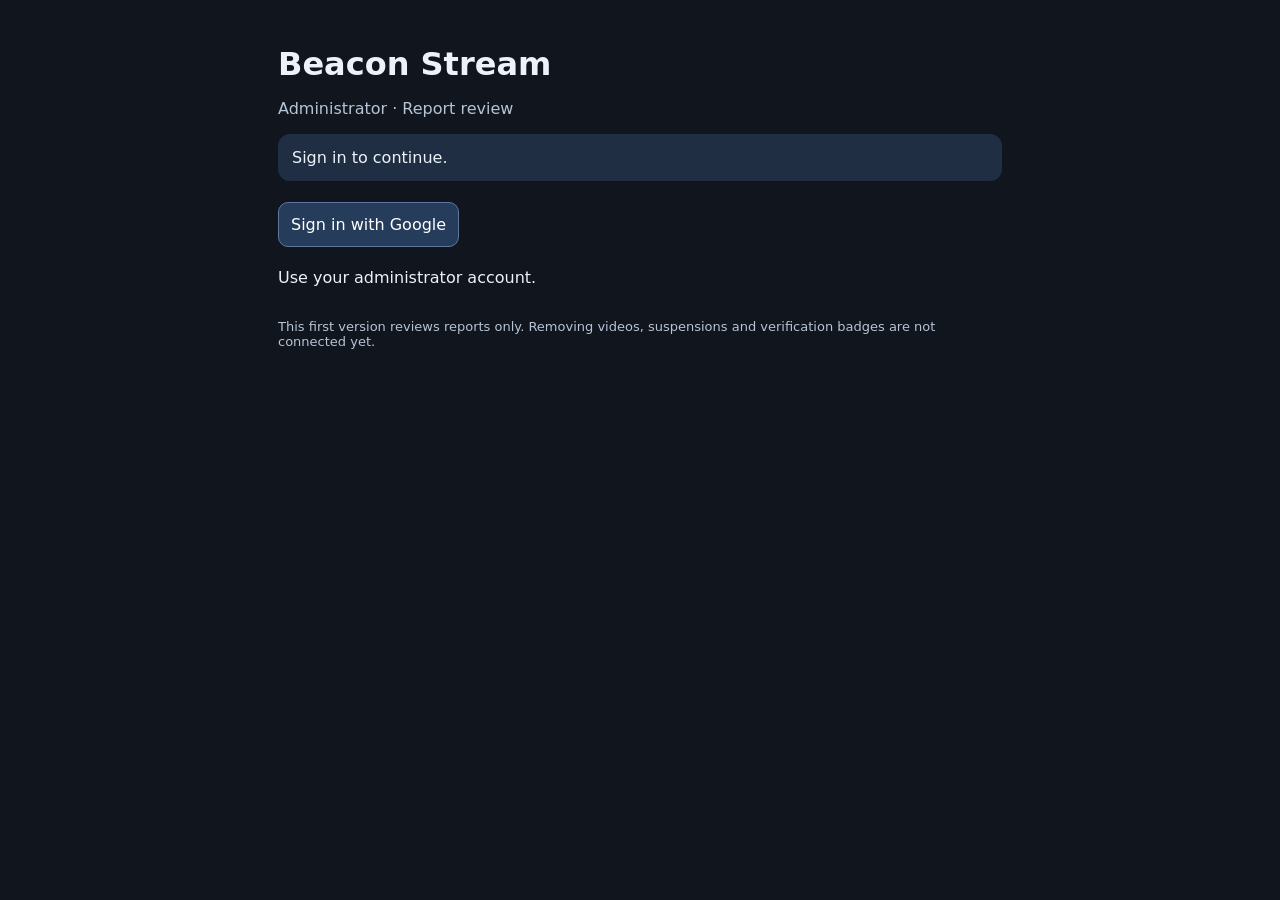
==== admin/index.html @ 2f2597f3 "Publish administrator dashboard entry page" ====
<!doctype html><html lang="en"><head><meta charset="UTF-8"><meta name="viewport" content="width=device-width,initial-scale=1"><title>Beacon Admin</title>  <script type="module" src="./assets/loader.js"></script>
  <link rel="stylesheet" crossorigin href="./assets/index-D8oZhQP5.css">
</head><body><main><header><h1>Beacon Stream</h1><p>Administrator · Report review</p></header><p id="status" role="status">Checking session…</p><section id="login" hidden><button id="google">Sign in with Google</button><p>Use your administrator account.</p></section><section id="panel" hidden><div class="bar"><h2>Video reports</h2><button id="refresh">Refresh</button></div><p id="count"></p><div id="reports"></div></section><button id="logout" hidden>Sign out</button><footer>This first version reviews reports only. Removing videos, suspensions and verification badges are not connected yet.</footer></main></body></html>
---- admin/assets/index-D8oZhQP5.css ----
*{box-sizing:border-box}body{margin:0;background:#10151e;color:#edf2f8;font:16px system-ui,sans-serif}main{max-width:760px;margin:auto;padding:24px 18px}h1{margin-bottom:4px}header p,footer{color:#b7c4d5}#status{padding:14px;background:#202e43;border-radius:12px;overflow-wrap:anywhere}button,select{font:inherit;padding:12px;border-radius:10px;border:1px solid #5e779c;background:#263c5b;color:#fff;margin:5px 5px 5px 0}button{cursor:pointer}button:disabled{opacity:.5}article{padding:16px;border:1px solid #35445b;border-radius:14px;margin:14px 0;background:#182230;overflow-wrap:anywhere}article p{margin:8px 0}.bar{display:flex;align-items:center;justify-content:space-between}footer{font-size:13px;margin-top:32px}[hidden]{display:none!important}
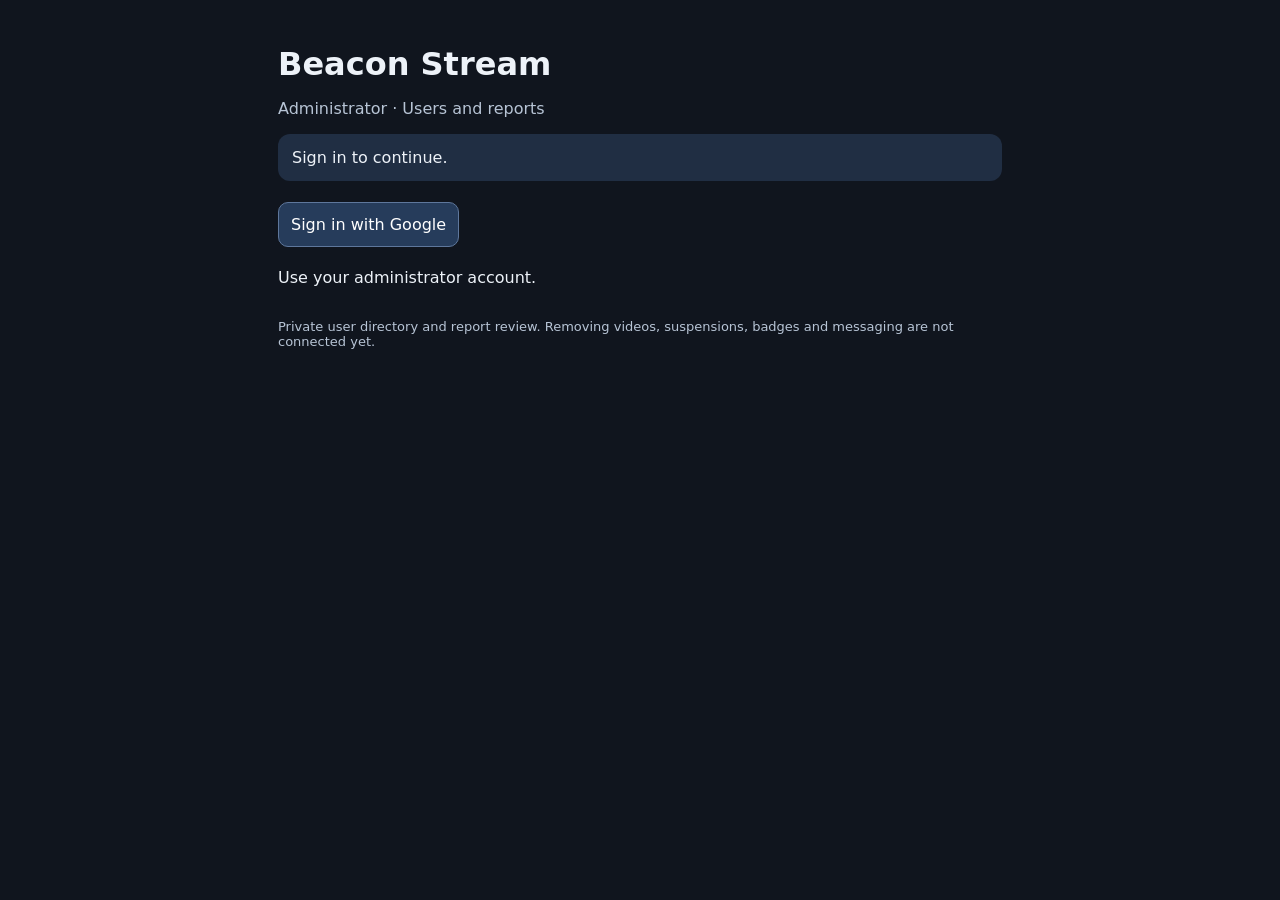
==== commit 89cf81dd: "Publish protected Users directory" ====
--- a/admin/index.html
+++ b/admin/index.html
@@ -1,3 +1,3 @@
-<!doctype html><html lang="en"><head><meta charset="UTF-8"><meta name="viewport" content="width=device-width,initial-scale=1"><title>Beacon Admin</title>  <script type="module" src="./assets/loader.js"></script>
-  <link rel="stylesheet" crossorigin href="./assets/index-D8oZhQP5.css">
-</head><body><main><header><h1>Beacon Stream</h1><p>Administrator · Report review</p></header><p id="status" role="status">Checking session…</p><section id="login" hidden><button id="google">Sign in with Google</button><p>Use your administrator account.</p></section><section id="panel" hidden><div class="bar"><h2>Video reports</h2><button id="refresh">Refresh</button></div><p id="count"></p><div id="reports"></div></section><button id="logout" hidden>Sign out</button><footer>This first version reviews reports only. Removing videos, suspensions and verification badges are not connected yet.</footer></main></body></html>+<!doctype html><html lang="en"><head><meta charset="UTF-8"><meta name="viewport" content="width=device-width,initial-scale=1"><title>Beacon Admin</title>  <script type="module" crossorigin src="./assets/loader-users-b20a8028d940.js"></script>
+  <link rel="stylesheet" crossorigin href="./assets/index-B9qjsMXu.css">
+</head><body><main><header><h1>Beacon Stream</h1><p>Administrator · Users and reports</p></header><p id="status" role="status">Checking session…</p><section id="login" hidden><button id="google">Sign in with Google</button><p>Use your administrator account.</p></section><section id="panel" hidden><h2>Overview</h2><p id="overviewStatus" role="status"></p><div class="totals"><article><span>Total accounts</span><strong id="accountsTotal">—</strong></article><article><span>Videos</span><strong id="videosTotal">—</strong></article><article><span>Pending reports</span><strong id="pendingTotal">—</strong></article></div><section aria-labelledby="usersHeading"><div class="bar"><h2 id="usersHeading">Users</h2><button id="usersRefresh">Reload users</button></div><label for="userSearch">Find a loaded profile</label><input id="userSearch" type="search" placeholder="Username or display name" autocomplete="off"><p id="usersStatus" role="status"></p><div id="users"></div></section><div class="bar"><h2>Video reports</h2><button id="refresh">Refresh</button></div><p id="count"></p><div id="reports"></div></section><button id="logout" hidden>Sign out</button><footer>Private user directory and report review. Removing videos, suspensions, badges and messaging are not connected yet.</footer></main></body></html>
--- a/admin/assets/index-B9qjsMXu.css
+++ b/admin/assets/index-B9qjsMXu.css
@@ -0,0 +1 @@
+input{width:100%;font:inherit;background:#182230;color:#edf2f8;border:1px solid #5e779c;border-radius:10px;padding:13px;margin-top:8px}.muted,#usersStatus{color:#b7c4d5;font-size:14px}.user-card h3{margin:0}.user-card p{white-space:pre-wrap}*{box-sizing:border-box}body{margin:0;background:#10151e;color:#edf2f8;font:16px system-ui,sans-serif}main{max-width:760px;margin:auto;padding:24px 18px}h1{margin-bottom:4px}header p,footer{color:#b7c4d5}#status{padding:14px;background:#202e43;border-radius:12px;overflow-wrap:anywhere}button,select{font:inherit;padding:12px;border-radius:10px;border:1px solid #5e779c;background:#263c5b;color:#fff;margin:5px 5px 5px 0}button{cursor:pointer}button:disabled{opacity:.5}article{padding:16px;border:1px solid #35445b;border-radius:14px;margin:14px 0;background:#182230;overflow-wrap:anywhere}article p{margin:8px 0}.bar{display:flex;align-items:center;justify-content:space-between}footer{font-size:13px;margin-top:32px}[hidden]{display:none!important}.totals{display:grid;grid-template-columns:repeat(3,minmax(0,1fr));gap:10px}.totals article{margin:0;padding:12px}.totals span{display:block;font-size:13px;color:#b7c4d5}.totals strong{display:block;font-size:28px;margin-top:8px}#overviewStatus{font-size:13px;color:#b7c4d5}@media(max-width:380px){.totals{grid-template-columns:1fr}.totals article{display:flex;justify-content:space-between;align-items:center}.totals strong{margin:0}}
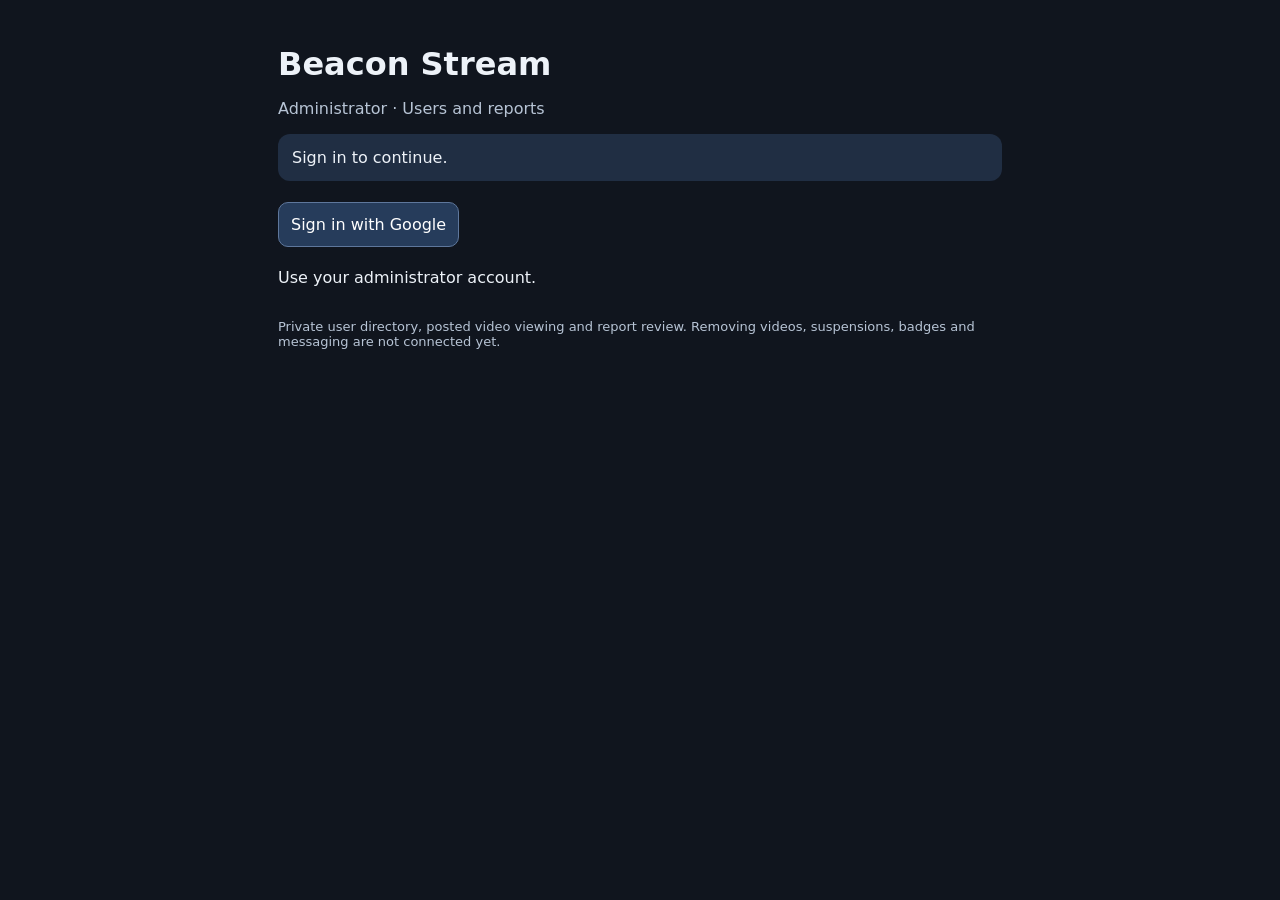
==== commit abd921ca: "Enable per-user posted video viewing" ====
--- a/admin/index.html
+++ b/admin/index.html
@@ -1,3 +1,3 @@
-<!doctype html><html lang="en"><head><meta charset="UTF-8"><meta name="viewport" content="width=device-width,initial-scale=1"><title>Beacon Admin</title>  <script type="module" crossorigin src="./assets/loader-users-b20a8028d940.js"></script>
-  <link rel="stylesheet" crossorigin href="./assets/index-B9qjsMXu.css">
-</head><body><main><header><h1>Beacon Stream</h1><p>Administrator · Users and reports</p></header><p id="status" role="status">Checking session…</p><section id="login" hidden><button id="google">Sign in with Google</button><p>Use your administrator account.</p></section><section id="panel" hidden><h2>Overview</h2><p id="overviewStatus" role="status"></p><div class="totals"><article><span>Total accounts</span><strong id="accountsTotal">—</strong></article><article><span>Videos</span><strong id="videosTotal">—</strong></article><article><span>Pending reports</span><strong id="pendingTotal">—</strong></article></div><section aria-labelledby="usersHeading"><div class="bar"><h2 id="usersHeading">Users</h2><button id="usersRefresh">Reload users</button></div><label for="userSearch">Find a loaded profile</label><input id="userSearch" type="search" placeholder="Username or display name" autocomplete="off"><p id="usersStatus" role="status"></p><div id="users"></div></section><div class="bar"><h2>Video reports</h2><button id="refresh">Refresh</button></div><p id="count"></p><div id="reports"></div></section><button id="logout" hidden>Sign out</button><footer>Private user directory and report review. Removing videos, suspensions, badges and messaging are not connected yet.</footer></main></body></html>+<!doctype html><html lang="en"><head><meta charset="UTF-8"><meta name="viewport" content="width=device-width,initial-scale=1"><title>Beacon Admin</title>  <script type="module" crossorigin src="./assets/loader-videos-b8099220c9f8.js"></script>
+  <link rel="stylesheet" crossorigin href="./assets/index-DTpb1QGG.css">
+</head><body><main><header><h1>Beacon Stream</h1><p>Administrator · Users and reports</p></header><p id="status" role="status">Checking session…</p><section id="login" hidden><button id="google">Sign in with Google</button><p>Use your administrator account.</p></section><section id="panel" hidden><h2>Overview</h2><p id="overviewStatus" role="status"></p><div class="totals"><article><span>Total accounts</span><strong id="accountsTotal">—</strong></article><article><span>Videos</span><strong id="videosTotal">—</strong></article><article><span>Pending reports</span><strong id="pendingTotal">—</strong></article></div><section aria-labelledby="usersHeading"><div class="bar"><h2 id="usersHeading">Users</h2><button id="usersRefresh">Reload users</button></div><label for="userSearch">Find a loaded profile</label><input id="userSearch" type="search" placeholder="Username or display name" autocomplete="off"><p id="usersStatus" role="status"></p><div id="users"></div></section><div class="bar"><h2>Video reports</h2><button id="refresh">Refresh</button></div><p id="count"></p><div id="reports"></div></section><button id="logout" hidden>Sign out</button><footer>Private user directory, posted video viewing and report review. Removing videos, suspensions, badges and messaging are not connected yet.</footer></main></body></html>
--- a/admin/assets/index-DTpb1QGG.css
+++ b/admin/assets/index-DTpb1QGG.css
@@ -0,0 +1 @@
+.profile-videos{display:grid;gap:16px}.video-post{padding:12px 0;border-top:1px solid #35445b}.video-post video{display:block;width:100%;max-height:65vh;background:#000;border-radius:12px;object-fit:contain}.video-post p{white-space:pre-wrap}input{width:100%;font:inherit;background:#182230;color:#edf2f8;border:1px solid #5e779c;border-radius:10px;padding:13px;margin-top:8px}.muted,#usersStatus{color:#b7c4d5;font-size:14px}.user-card h3{margin:0}.user-card p{white-space:pre-wrap}*{box-sizing:border-box}body{margin:0;background:#10151e;color:#edf2f8;font:16px system-ui,sans-serif}main{max-width:760px;margin:auto;padding:24px 18px}h1{margin-bottom:4px}header p,footer{color:#b7c4d5}#status{padding:14px;background:#202e43;border-radius:12px;overflow-wrap:anywhere}button,select{font:inherit;padding:12px;border-radius:10px;border:1px solid #5e779c;background:#263c5b;color:#fff;margin:5px 5px 5px 0}button{cursor:pointer}button:disabled{opacity:.5}article{padding:16px;border:1px solid #35445b;border-radius:14px;margin:14px 0;background:#182230;overflow-wrap:anywhere}article p{margin:8px 0}.bar{display:flex;align-items:center;justify-content:space-between}footer{font-size:13px;margin-top:32px}[hidden]{display:none!important}.totals{display:grid;grid-template-columns:repeat(3,minmax(0,1fr));gap:10px}.totals article{margin:0;padding:12px}.totals span{display:block;font-size:13px;color:#b7c4d5}.totals strong{display:block;font-size:28px;margin-top:8px}#overviewStatus{font-size:13px;color:#b7c4d5}@media(max-width:380px){.totals{grid-template-columns:1fr}.totals article{display:flex;justify-content:space-between;align-items:center}.totals strong{margin:0}}
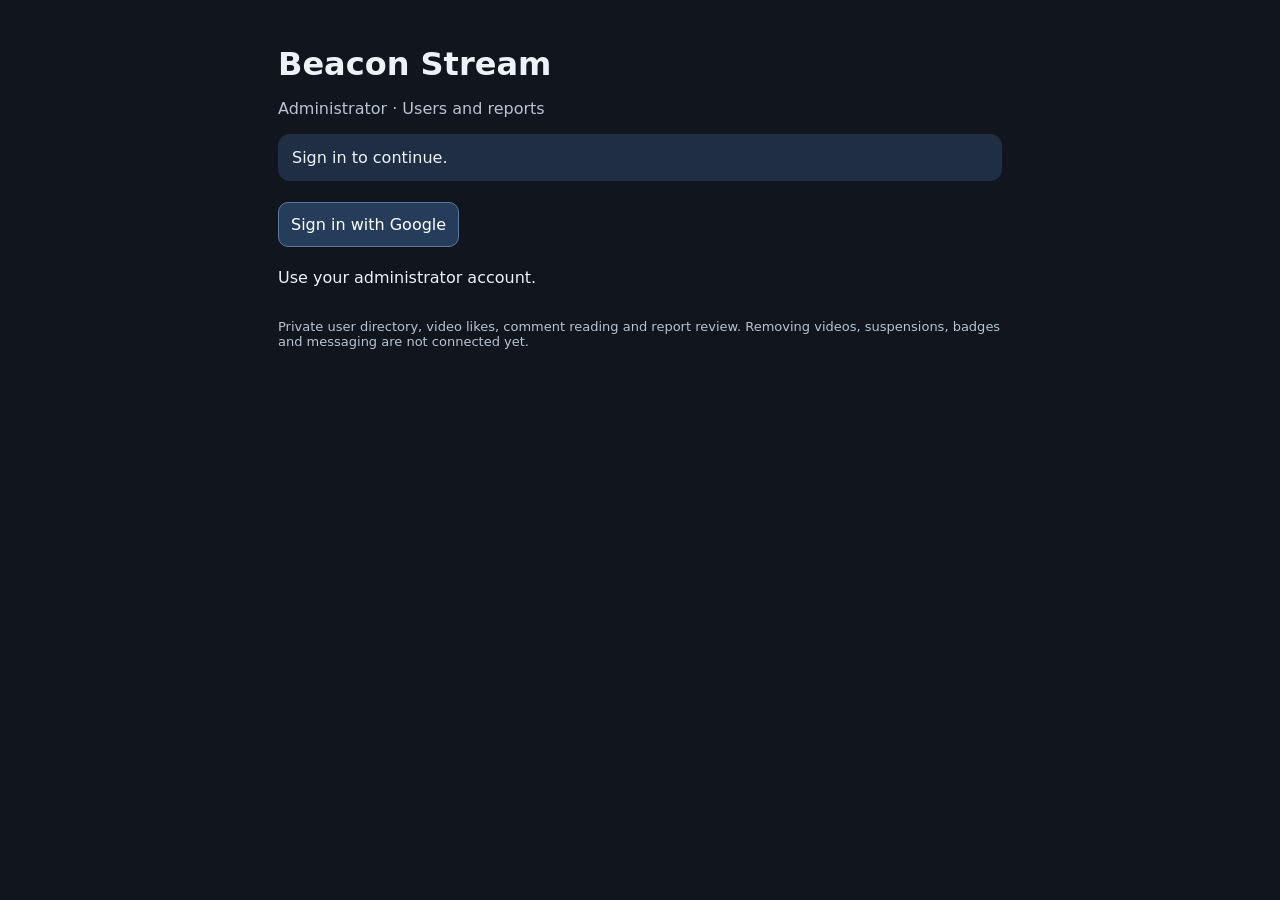
==== commit 815239c7: "Show video likes and paginated comments in admin" ====
--- a/admin/index.html
+++ b/admin/index.html
@@ -1,3 +1,3 @@
-<!doctype html><html lang="en"><head><meta charset="UTF-8"><meta name="viewport" content="width=device-width,initial-scale=1"><title>Beacon Admin</title>  <script type="module" crossorigin src="./assets/loader-videos-b8099220c9f8.js"></script>
-  <link rel="stylesheet" crossorigin href="./assets/index-DTpb1QGG.css">
-</head><body><main><header><h1>Beacon Stream</h1><p>Administrator · Users and reports</p></header><p id="status" role="status">Checking session…</p><section id="login" hidden><button id="google">Sign in with Google</button><p>Use your administrator account.</p></section><section id="panel" hidden><h2>Overview</h2><p id="overviewStatus" role="status"></p><div class="totals"><article><span>Total accounts</span><strong id="accountsTotal">—</strong></article><article><span>Videos</span><strong id="videosTotal">—</strong></article><article><span>Pending reports</span><strong id="pendingTotal">—</strong></article></div><section aria-labelledby="usersHeading"><div class="bar"><h2 id="usersHeading">Users</h2><button id="usersRefresh">Reload users</button></div><label for="userSearch">Find a loaded profile</label><input id="userSearch" type="search" placeholder="Username or display name" autocomplete="off"><p id="usersStatus" role="status"></p><div id="users"></div></section><div class="bar"><h2>Video reports</h2><button id="refresh">Refresh</button></div><p id="count"></p><div id="reports"></div></section><button id="logout" hidden>Sign out</button><footer>Private user directory, posted video viewing and report review. Removing videos, suspensions, badges and messaging are not connected yet.</footer></main></body></html>+<!doctype html><html lang="en"><head><meta charset="UTF-8"><meta name="viewport" content="width=device-width,initial-scale=1"><title>Beacon Admin</title>  <script type="module" crossorigin src="./assets/loader-stats-2e3f0bdaec3b.js"></script>
+  <link rel="stylesheet" crossorigin href="./assets/index-Z-AADkDh.css">
+</head><body><main><header><h1>Beacon Stream</h1><p>Administrator · Users and reports</p></header><p id="status" role="status">Checking session…</p><section id="login" hidden><button id="google">Sign in with Google</button><p>Use your administrator account.</p></section><section id="panel" hidden><h2>Overview</h2><p id="overviewStatus" role="status"></p><div class="totals"><article><span>Total accounts</span><strong id="accountsTotal">—</strong></article><article><span>Videos</span><strong id="videosTotal">—</strong></article><article><span>Pending reports</span><strong id="pendingTotal">—</strong></article></div><section aria-labelledby="usersHeading"><div class="bar"><h2 id="usersHeading">Users</h2><button id="usersRefresh">Reload users</button></div><label for="userSearch">Find a loaded profile</label><input id="userSearch" type="search" placeholder="Username or display name" autocomplete="off"><p id="usersStatus" role="status"></p><div id="users"></div></section><div class="bar"><h2>Video reports</h2><button id="refresh">Refresh</button></div><p id="count"></p><div id="reports"></div></section><button id="logout" hidden>Sign out</button><footer>Private user directory, video likes, comment reading and report review. Removing videos, suspensions, badges and messaging are not connected yet.</footer></main></body></html>
--- a/admin/assets/index-Z-AADkDh.css
+++ b/admin/assets/index-Z-AADkDh.css
@@ -0,0 +1 @@
+.engagement-counts{display:flex;flex-wrap:wrap;gap:16px;font-weight:700}.video-engagement{margin-top:12px;padding:12px;border:1px solid #35445b;border-radius:12px}.admin-comment{padding:12px 0;border-top:1px solid #35445b}.admin-comment p{white-space:pre-wrap;overflow-wrap:anywhere}.profile-videos{display:grid;gap:16px}.video-post{padding:12px 0;border-top:1px solid #35445b}.video-post video{display:block;width:100%;max-height:65vh;background:#000;border-radius:12px;object-fit:contain}.video-post p{white-space:pre-wrap}input{width:100%;font:inherit;background:#182230;color:#edf2f8;border:1px solid #5e779c;border-radius:10px;padding:13px;margin-top:8px}.muted,#usersStatus{color:#b7c4d5;font-size:14px}.user-card h3{margin:0}.user-card p{white-space:pre-wrap}*{box-sizing:border-box}body{margin:0;background:#10151e;color:#edf2f8;font:16px system-ui,sans-serif}main{max-width:760px;margin:auto;padding:24px 18px}h1{margin-bottom:4px}header p,footer{color:#b7c4d5}#status{padding:14px;background:#202e43;border-radius:12px;overflow-wrap:anywhere}button,select{font:inherit;padding:12px;border-radius:10px;border:1px solid #5e779c;background:#263c5b;color:#fff;margin:5px 5px 5px 0}button{cursor:pointer}button:disabled{opacity:.5}article{padding:16px;border:1px solid #35445b;border-radius:14px;margin:14px 0;background:#182230;overflow-wrap:anywhere}article p{margin:8px 0}.bar{display:flex;align-items:center;justify-content:space-between}footer{font-size:13px;margin-top:32px}[hidden]{display:none!important}.totals{display:grid;grid-template-columns:repeat(3,minmax(0,1fr));gap:10px}.totals article{margin:0;padding:12px}.totals span{display:block;font-size:13px;color:#b7c4d5}.totals strong{display:block;font-size:28px;margin-top:8px}#overviewStatus{font-size:13px;color:#b7c4d5}@media(max-width:380px){.totals{grid-template-columns:1fr}.totals article{display:flex;justify-content:space-between;align-items:center}.totals strong{margin:0}}
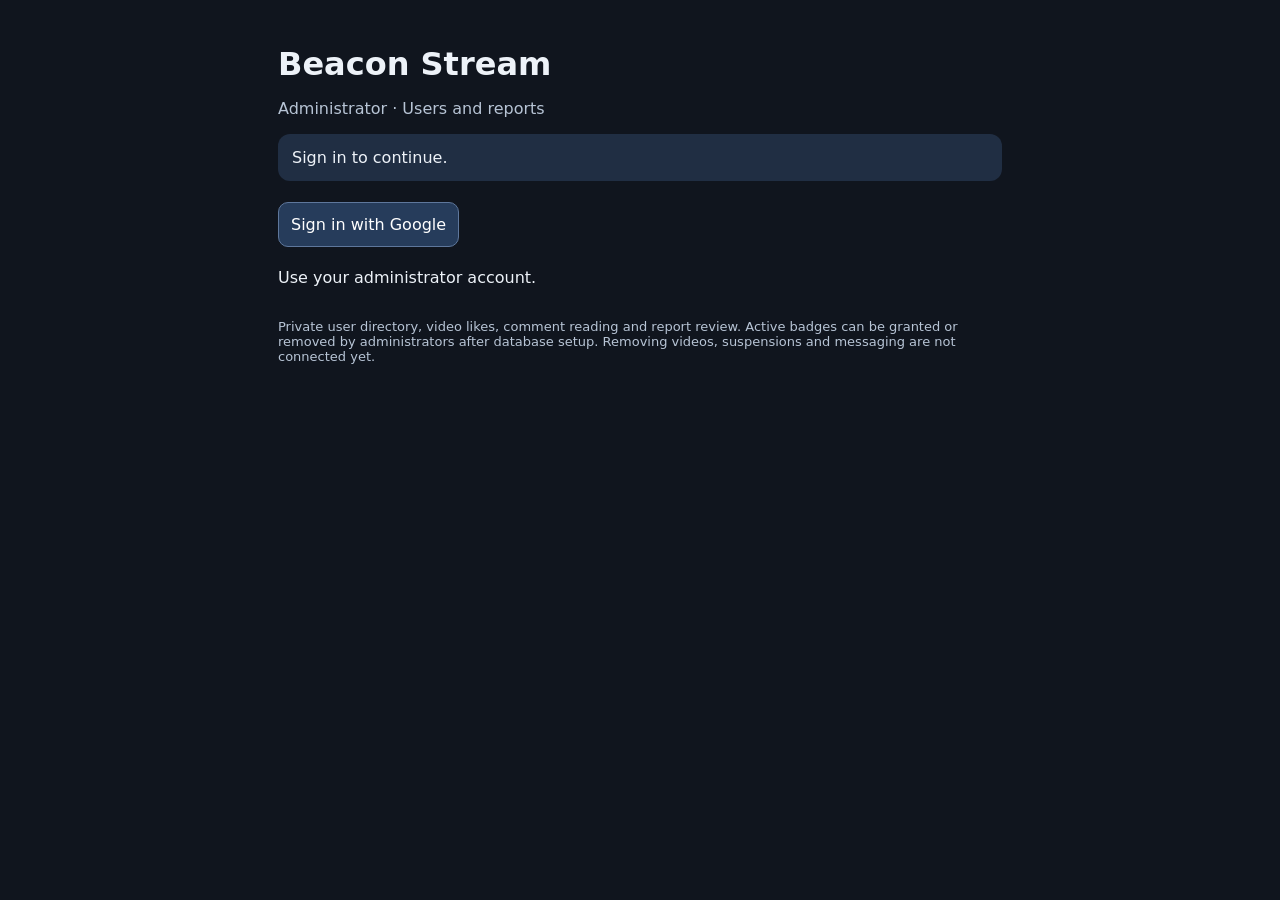
==== commit 45a542f7: "Enable Active badge grant and remove controls" ====
--- a/admin/index.html
+++ b/admin/index.html
@@ -1,3 +1,3 @@
-<!doctype html><html lang="en"><head><meta charset="UTF-8"><meta name="viewport" content="width=device-width,initial-scale=1"><title>Beacon Admin</title>  <script type="module" crossorigin src="./assets/loader-stats-2e3f0bdaec3b.js"></script>
-  <link rel="stylesheet" crossorigin href="./assets/index-Z-AADkDh.css">
-</head><body><main><header><h1>Beacon Stream</h1><p>Administrator · Users and reports</p></header><p id="status" role="status">Checking session…</p><section id="login" hidden><button id="google">Sign in with Google</button><p>Use your administrator account.</p></section><section id="panel" hidden><h2>Overview</h2><p id="overviewStatus" role="status"></p><div class="totals"><article><span>Total accounts</span><strong id="accountsTotal">—</strong></article><article><span>Videos</span><strong id="videosTotal">—</strong></article><article><span>Pending reports</span><strong id="pendingTotal">—</strong></article></div><section aria-labelledby="usersHeading"><div class="bar"><h2 id="usersHeading">Users</h2><button id="usersRefresh">Reload users</button></div><label for="userSearch">Find a loaded profile</label><input id="userSearch" type="search" placeholder="Username or display name" autocomplete="off"><p id="usersStatus" role="status"></p><div id="users"></div></section><div class="bar"><h2>Video reports</h2><button id="refresh">Refresh</button></div><p id="count"></p><div id="reports"></div></section><button id="logout" hidden>Sign out</button><footer>Private user directory, video likes, comment reading and report review. Removing videos, suspensions, badges and messaging are not connected yet.</footer></main></body></html>+<!doctype html><html lang="en"><head><meta charset="UTF-8"><meta name="viewport" content="width=device-width,initial-scale=1"><title>Beacon Admin</title>  <script type="module" crossorigin src="./assets/badge-loader-b88eb8da15ea.js"></script>
+  <link rel="stylesheet" crossorigin href="./assets/index-BEKzML-3.css">
+</head><body><main><header><h1>Beacon Stream</h1><p>Administrator · Users and reports</p></header><p id="status" role="status">Checking session…</p><section id="login" hidden><button id="google">Sign in with Google</button><p>Use your administrator account.</p></section><section id="panel" hidden><h2>Overview</h2><p id="overviewStatus" role="status"></p><div class="totals"><article><span>Total accounts</span><strong id="accountsTotal">—</strong></article><article><span>Videos</span><strong id="videosTotal">—</strong></article><article><span>Pending reports</span><strong id="pendingTotal">—</strong></article></div><section aria-labelledby="usersHeading"><div class="bar"><h2 id="usersHeading">Users</h2><button id="usersRefresh">Reload users</button></div><label for="userSearch">Find a loaded profile</label><input id="userSearch" type="search" placeholder="Username or display name" autocomplete="off"><p id="usersStatus" role="status"></p><div id="users"></div></section><div class="bar"><h2>Video reports</h2><button id="refresh">Refresh</button></div><p id="count"></p><div id="reports"></div></section><button id="logout" hidden>Sign out</button><footer>Private user directory, video likes, comment reading and report review. Active badges can be granted or removed by administrators after database setup. Removing videos, suspensions and messaging are not connected yet.</footer></main></body></html>
--- a/admin/assets/index-BEKzML-3.css
+++ b/admin/assets/index-BEKzML-3.css
@@ -0,0 +1 @@
+.engagement-counts{display:flex;flex-wrap:wrap;gap:16px;font-weight:700}.video-engagement{margin-top:12px;padding:12px;border:1px solid #35445b;border-radius:12px}.admin-comment{padding:12px 0;border-top:1px solid #35445b}.admin-comment p{white-space:pre-wrap;overflow-wrap:anywhere}.profile-videos{display:grid;gap:16px}.video-post{padding:12px 0;border-top:1px solid #35445b}.video-post video{display:block;width:100%;max-height:65vh;background:#000;border-radius:12px;object-fit:contain}.video-post p{white-space:pre-wrap}input{width:100%;font:inherit;background:#182230;color:#edf2f8;border:1px solid #5e779c;border-radius:10px;padding:13px;margin-top:8px}.muted,#usersStatus{color:#b7c4d5;font-size:14px}.user-card h3{margin:0}.user-card p{white-space:pre-wrap}*{box-sizing:border-box}body{margin:0;background:#10151e;color:#edf2f8;font:16px system-ui,sans-serif}main{max-width:760px;margin:auto;padding:24px 18px}h1{margin-bottom:4px}header p,footer{color:#b7c4d5}#status{padding:14px;background:#202e43;border-radius:12px;overflow-wrap:anywhere}button,select{font:inherit;padding:12px;border-radius:10px;border:1px solid #5e779c;background:#263c5b;color:#fff;margin:5px 5px 5px 0}button{cursor:pointer}button:disabled{opacity:.5}article{padding:16px;border:1px solid #35445b;border-radius:14px;margin:14px 0;background:#182230;overflow-wrap:anywhere}article p{margin:8px 0}.bar{display:flex;align-items:center;justify-content:space-between}footer{font-size:13px;margin-top:32px}[hidden]{display:none!important}.totals{display:grid;grid-template-columns:repeat(3,minmax(0,1fr));gap:10px}.totals article{margin:0;padding:12px}.totals span{display:block;font-size:13px;color:#b7c4d5}.totals strong{display:block;font-size:28px;margin-top:8px}#overviewStatus{font-size:13px;color:#b7c4d5}@media(max-width:380px){.totals{grid-template-columns:1fr}.totals article{display:flex;justify-content:space-between;align-items:center}.totals strong{margin:0}}.badge-controls{padding:10px 0}.active-badge{display:table;background:#9f1239;color:#fff!important;border:1px solid #fb7185;border-radius:18px;padding:4px 12px;font-weight:700}
